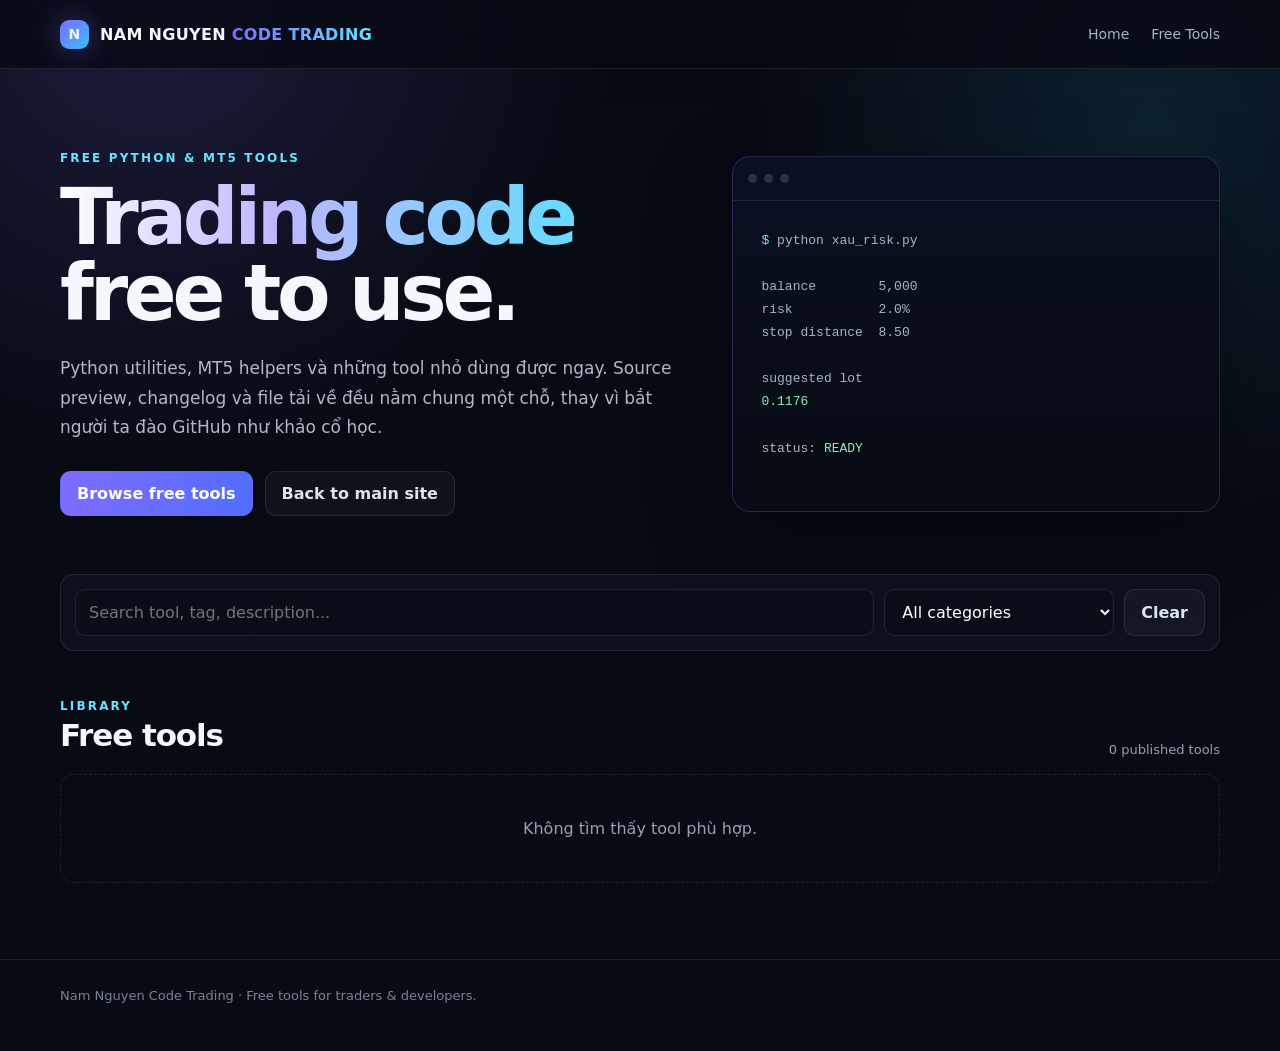
==== free-tools/index.html @ 8c1615cf "Add files via upload" ====
<!doctype html>
<html lang="vi">
<head>
  <meta charset="utf-8">
  <meta name="viewport" content="width=device-width,initial-scale=1">
  <meta name="theme-color" content="#070a12">
  <title>Free Trading Tools | Nam Nguyen Code Trading</title>
  <meta name="description" content="Free Python, MT5 and trading utilities shared by Nam Nguyen Code Trading.">
  <link rel="stylesheet" href="./assets/style.css">
</head>
<body>
<header class="topbar">
  <div class="container nav">
    <a class="brand" href="../"><span class="logo">N</span><span>NAM NGUYEN <b>CODE TRADING</b></span></a>
    <nav class="navlinks">
      <a href="../">Home</a>
      <a href="./">Free Tools</a>
    </nav>
  </div>
</header>

<main class="container">
  <section class="hero">
    <div>
      <div class="kicker">FREE PYTHON & MT5 TOOLS</div>
      <h1><span class="gradient">Trading code</span><br>free to use.</h1>
      <p>Python utilities, MT5 helpers và những tool nhỏ dùng được ngay. Source preview, changelog và file tải về đều nằm chung một chỗ, thay vì bắt người ta đào GitHub như khảo cổ học.</p>
      <div class="hero-actions">
        <a class="button" href="#library">Browse free tools</a>
        <a class="button ghost" href="../">Back to main site</a>
      </div>
    </div>
    <div class="terminal">
      <div class="terminal-head"><span class="dot"></span><span class="dot"></span><span class="dot"></span></div>
      <pre><code><span class="cmd">$</span> python xau_risk.py

balance        5,000
risk           2.0%
stop distance  8.50

suggested lot
<span class="hi">0.1176</span>

status: <span class="hi">READY</span></code></pre>
    </div>
  </section>

  <section id="library">
    <div class="searchbar">
      <input id="searchInput" class="input" placeholder="Search tool, tag, description...">
      <select id="categoryFilter" class="input"><option value="">All categories</option></select>
      <button id="clearBtn" class="button ghost" type="button">Clear</button>
    </div>

    <div class="section-head">
      <div><div class="kicker">LIBRARY</div><h2>Free tools</h2></div>
      <div id="toolCount" class="count">Loading...</div>
    </div>

    <div id="toolGrid" class="grid"></div>
  </section>
</main>

<footer class="footer">
  <div class="container">Nam Nguyen Code Trading · Free tools for traders & developers.</div>
</footer>

<script src="./assets/app.js"></script>
</body>
</html>
---- free-tools/assets/style.css ----
:root{
  --bg:#070a12;
  --bg2:#0b1020;
  --card:#101727;
  --card2:#0b1220;
  --line:rgba(255,255,255,.09);
  --line2:rgba(121,113,255,.25);
  --text:#f4f7fb;
  --muted:#96a1b5;
  --purple:#7d6cff;
  --blue:#35bdf8;
  --cyan:#65e5ff;
  --green:#88f0b0;
  --danger:#ff6b81;
  --warning:#ffc966;
  --shadow:0 30px 80px rgba(0,0,0,.35);
}
*{box-sizing:border-box}
html{scroll-behavior:smooth;background:var(--bg)}
body{
  margin:0;color:var(--text);min-height:100vh;
  font-family:Inter,ui-sans-serif,system-ui,-apple-system,BlinkMacSystemFont,"Segoe UI",Roboto,Arial,sans-serif;
  background:
    radial-gradient(circle at 12% 0%,rgba(125,108,255,.18),transparent 30%),
    radial-gradient(circle at 90% 12%,rgba(53,189,248,.12),transparent 27%),
    linear-gradient(180deg,#070a12 0%,#080b14 100%);
}
a{color:inherit;text-decoration:none}
button,input,select,textarea{font:inherit}
.container{width:min(1160px,calc(100% - 36px));margin:auto}
.topbar{
  position:sticky;top:0;z-index:20;
  backdrop-filter:blur(18px);background:rgba(7,10,18,.78);
  border-bottom:1px solid var(--line);
}
.nav{height:68px;display:flex;align-items:center;justify-content:space-between;gap:20px}
.brand{display:flex;align-items:center;gap:11px;font-weight:900;letter-spacing:.02em}
.logo{
  width:29px;height:29px;border-radius:9px;
  background:linear-gradient(135deg,var(--purple),var(--blue));
  box-shadow:0 0 28px rgba(125,108,255,.38);
  display:grid;place-items:center;font-size:14px;
}
.brand b{background:linear-gradient(90deg,var(--purple),var(--cyan));-webkit-background-clip:text;color:transparent}
.navlinks{display:flex;align-items:center;gap:22px;color:#a8b3c6;font-size:14px}
.navlinks a:hover{color:#fff}
.hero{padding:82px 0 58px;display:grid;grid-template-columns:1.12fr .88fr;gap:52px;align-items:center}
.kicker{font-size:12px;font-weight:900;letter-spacing:.18em;color:var(--cyan);text-transform:uppercase}
h1{font-size:clamp(46px,7vw,78px);line-height:.98;letter-spacing:-.055em;margin:14px 0 22px}
.gradient{background:linear-gradient(90deg,#fff 0%,#bdb6ff 42%,#67dbff 100%);-webkit-background-clip:text;color:transparent}
.hero p{max-width:670px;color:#aeb9ca;line-height:1.75;font-size:17px}
.hero-actions{display:flex;gap:12px;flex-wrap:wrap;margin-top:28px}
.button{
  display:inline-flex;align-items:center;justify-content:center;gap:8px;
  border:1px solid transparent;border-radius:11px;padding:12px 16px;
  background:linear-gradient(90deg,var(--purple),#536dff);
  color:#fff;font-weight:800;cursor:pointer;transition:.18s;
}
.button:hover{transform:translateY(-1px);filter:brightness(1.08)}
.button.ghost{background:rgba(255,255,255,.035);border-color:var(--line);color:#dce4ef}
.button.secondary{background:linear-gradient(90deg,#183a68,#155071)}
.button.small{padding:8px 11px;font-size:12px}
.button.danger{background:rgba(255,107,129,.08);border-color:rgba(255,107,129,.28);color:#ff9daf}
.terminal{
  border:1px solid var(--line2);border-radius:18px;overflow:hidden;
  background:linear-gradient(180deg,#0a1020,#070b13);box-shadow:var(--shadow)
}
.terminal-head{height:44px;border-bottom:1px solid var(--line);display:flex;align-items:center;gap:7px;padding:0 15px}
.dot{width:9px;height:9px;border-radius:50%;background:#2a3344}
.terminal pre{margin:0;padding:28px;min-height:310px;color:#a8b5c7;line-height:1.78;overflow:auto}
.terminal .hi{color:var(--green)}
.terminal .cmd{color:var(--cyan)}
.searchbar{
  display:grid;grid-template-columns:1fr 230px auto;gap:10px;
  padding:14px;background:rgba(14,20,33,.72);border:1px solid var(--line);border-radius:14px
}
.input{
  width:100%;background:#080d17;color:#fff;border:1px solid var(--line);
  border-radius:10px;padding:12px 13px;outline:0
}
.input:focus{border-color:rgba(125,108,255,.6);box-shadow:0 0 0 3px rgba(125,108,255,.08)}
.section-head{display:flex;justify-content:space-between;align-items:end;margin:48px 0 17px;gap:20px}
.section-head h2{font-size:31px;letter-spacing:-.035em;margin:4px 0}
.muted{color:var(--muted)}
.count{font-size:13px;color:var(--muted)}
.grid{display:grid;grid-template-columns:repeat(3,1fr);gap:16px}
.card{
  position:relative;background:linear-gradient(180deg,rgba(16,23,39,.96),rgba(11,17,29,.98));
  border:1px solid var(--line);border-radius:16px;padding:20px;
  transition:.2s;overflow:hidden
}
.card:before{
  content:"";position:absolute;inset:-1px auto auto -1px;width:56%;height:1px;
  background:linear-gradient(90deg,var(--purple),transparent)
}
.card:hover{transform:translateY(-3px);border-color:rgba(125,108,255,.35)}
.badges,.tags,.card-actions,.meta{display:flex;gap:8px;align-items:center;flex-wrap:wrap}
.badge{
  padding:5px 7px;border-radius:6px;background:rgba(255,255,255,.055);
  color:#acb7c7;font-size:10px;font-weight:900;letter-spacing:.08em
}
.badge.free{background:rgba(136,240,176,.09);color:var(--green)}
.badge.featured{background:rgba(125,108,255,.12);color:#b9b2ff}
.card h3{font-size:20px;margin:18px 0 9px;letter-spacing:-.02em}
.card p{color:#9da8ba;font-size:14px;line-height:1.68;min-height:70px}
.tags span{font-size:12px;color:#7f8ba1}
.meta{justify-content:space-between;margin-top:18px;padding-top:15px;border-top:1px solid var(--line);font-size:12px;color:#8f9bae}
.card-actions{margin-top:14px}
.card-actions .button{flex:1}
.empty{grid-column:1/-1;text-align:center;padding:44px;border:1px dashed var(--line);border-radius:14px;color:var(--muted)}
.footer{margin-top:76px;border-top:1px solid var(--line);padding:28px 0 48px;color:#778397;font-size:13px}
.back{display:inline-block;color:#97a4b8;margin:34px 0 26px}
.detail-hero{display:grid;grid-template-columns:1fr 260px;gap:34px;align-items:center}
.detail-hero h1{font-size:clamp(40px,6vw,62px)}
.download-box{
  background:linear-gradient(180deg,#10182a,#0a101c);border:1px solid var(--line2);
  border-radius:16px;padding:22px;display:flex;flex-direction:column;gap:8px
}
.download-box strong{font-size:34px}
.download-box small{color:var(--muted)}
.detail-grid{display:grid;grid-template-columns:1.45fr .75fr;gap:16px;margin-top:26px}
.panel{background:rgba(14,20,33,.86);border:1px solid var(--line);border-radius:15px;padding:18px}
.panel-title{text-transform:uppercase;letter-spacing:.1em;font-size:11px;color:#b7c2d2;font-weight:900;margin-bottom:13px}
.code{background:#060a11;border:1px solid var(--line);border-radius:11px;padding:18px;overflow:auto;color:#aef2c4;line-height:1.68}
.change-list{margin:0;padding-left:18px;color:#a4b0c1;line-height:1.8}
.admin-head{display:flex;justify-content:space-between;align-items:center;margin:46px 0 22px;gap:18px}
.admin-head h1{font-size:42px;margin:5px 0}
.notice{
  padding:14px 15px;border:1px solid rgba(255,201,102,.24);
  background:rgba(255,201,102,.055);border-radius:12px;color:#d7c390;line-height:1.6;margin-bottom:18px
}
.admin-layout{display:grid;grid-template-columns:1fr 420px;gap:16px;align-items:start}
.tool-list{border:1px solid var(--line);border-radius:14px;overflow:hidden}
.tool-row{
  display:grid;grid-template-columns:1fr auto;gap:14px;padding:16px;background:rgba(12,18,31,.8);
  border-top:1px solid var(--line);align-items:center
}
.tool-row:first-child{border-top:0}
.tool-row h3{margin:3px 0 5px;font-size:16px}
.tool-row .sub{font-size:12px;color:var(--muted)}
.row-actions{display:flex;gap:7px;flex-wrap:wrap;justify-content:flex-end}
.status{font-size:10px;font-weight:900;letter-spacing:.09em}
.status.on{color:var(--green)}
.status.off{color:var(--warning)}
.editor-panel{
  position:sticky;top:86px;background:rgba(14,20,33,.95);border:1px solid var(--line);
  border-radius:15px;padding:20px
}
.editor-panel h2{margin:5px 0 4px}
label{display:block;color:#aeb9c9;font-size:12px;font-weight:800;margin:13px 0 6px}
textarea.input{min-height:92px;resize:vertical}
.two{display:grid;grid-template-columns:1fr 1fr;gap:10px}
.checkbox{display:flex;align-items:center;gap:8px;margin-top:13px;color:#aeb9c9;font-size:13px}
.checkbox input{width:auto}
.editor-actions{display:flex;gap:8px;flex-wrap:wrap;margin-top:16px}
.admin-footer-actions{
  display:flex;justify-content:space-between;gap:12px;flex-wrap:wrap;margin-top:20px;
  padding:16px;background:rgba(14,20,33,.72);border:1px solid var(--line);border-radius:13px
}
.json-preview{margin-top:16px;max-height:280px}
.toast{
  position:fixed;right:22px;bottom:22px;padding:12px 14px;background:#11192a;border:1px solid var(--line2);
  border-radius:10px;box-shadow:var(--shadow);opacity:0;transform:translateY(10px);pointer-events:none;transition:.2s
}
.toast.show{opacity:1;transform:none}
@media(max-width:900px){
  .hero,.detail-hero,.detail-grid,.admin-layout{grid-template-columns:1fr}
  .grid{grid-template-columns:1fr 1fr}
  .editor-panel{position:static}
}
@media(max-width:620px){
  .navlinks a:not(:last-child){display:none}
  .hero{padding-top:54px}
  .grid,.searchbar,.two{grid-template-columns:1fr}
  .section-head,.admin-head{align-items:flex-start;flex-direction:column}
  .tool-row{grid-template-columns:1fr}
  .row-actions{justify-content:flex-start}
  .container{width:min(100% - 24px,1160px)}
}
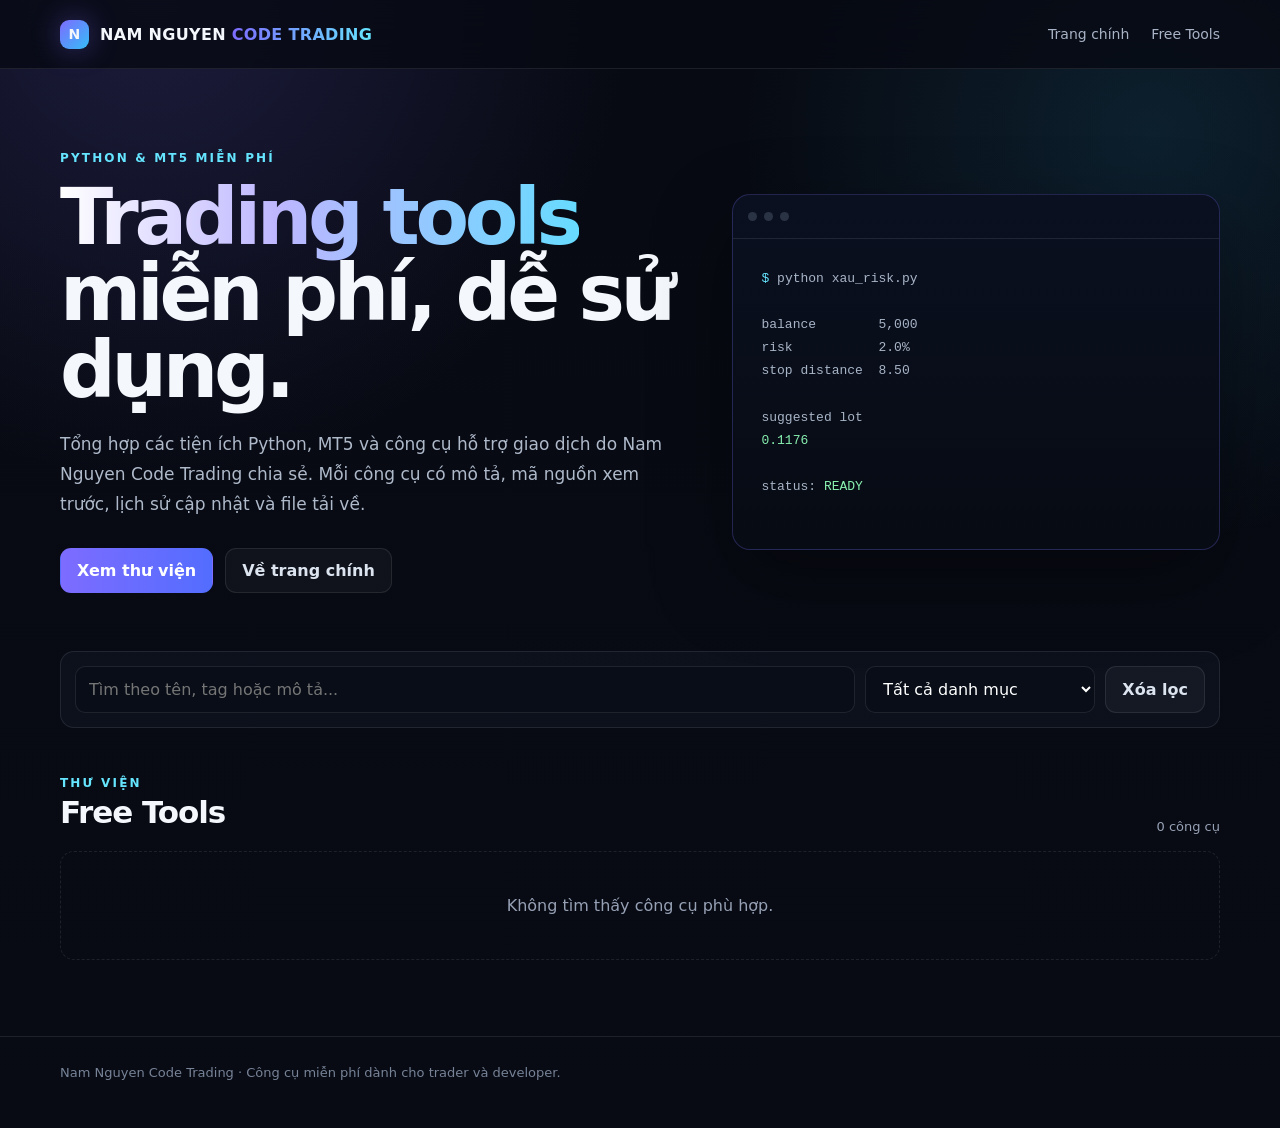
==== commit fa060d02: "Add files via upload" ====
--- a/free-tools/index.html
+++ b/free-tools/index.html
@@ -5,7 +5,7 @@
   <meta name="viewport" content="width=device-width,initial-scale=1">
   <meta name="theme-color" content="#070a12">
   <title>Free Trading Tools | Nam Nguyen Code Trading</title>
-  <meta name="description" content="Free Python, MT5 and trading utilities shared by Nam Nguyen Code Trading.">
+  <meta name="description" content="Thư viện công cụ Python, MT5 và tiện ích hỗ trợ giao dịch miễn phí từ Nam Nguyen Code Trading.">
   <link rel="stylesheet" href="./assets/style.css">
 </head>
 <body>
@@ -13,7 +13,7 @@
   <div class="container nav">
     <a class="brand" href="../"><span class="logo">N</span><span>NAM NGUYEN <b>CODE TRADING</b></span></a>
     <nav class="navlinks">
-      <a href="../">Home</a>
+      <a href="../">Trang chính</a>
       <a href="./">Free Tools</a>
     </nav>
   </div>
@@ -22,12 +22,12 @@
 <main class="container">
   <section class="hero">
     <div>
-      <div class="kicker">FREE PYTHON & MT5 TOOLS</div>
-      <h1><span class="gradient">Trading code</span><br>free to use.</h1>
-      <p>Python utilities, MT5 helpers và những tool nhỏ dùng được ngay. Source preview, changelog và file tải về đều nằm chung một chỗ, thay vì bắt người ta đào GitHub như khảo cổ học.</p>
+      <div class="kicker">PYTHON & MT5 MIỄN PHÍ</div>
+      <h1><span class="gradient">Trading tools</span><br>miễn phí, dễ sử dụng.</h1>
+      <p>Tổng hợp các tiện ích Python, MT5 và công cụ hỗ trợ giao dịch do Nam Nguyen Code Trading chia sẻ. Mỗi công cụ có mô tả, mã nguồn xem trước, lịch sử cập nhật và file tải về.</p>
       <div class="hero-actions">
-        <a class="button" href="#library">Browse free tools</a>
-        <a class="button ghost" href="../">Back to main site</a>
+        <a class="button" href="#library">Xem thư viện</a>
+        <a class="button ghost" href="../">Về trang chính</a>
       </div>
     </div>
     <div class="terminal">
@@ -47,14 +47,14 @@
 
   <section id="library">
     <div class="searchbar">
-      <input id="searchInput" class="input" placeholder="Search tool, tag, description...">
-      <select id="categoryFilter" class="input"><option value="">All categories</option></select>
-      <button id="clearBtn" class="button ghost" type="button">Clear</button>
+      <input id="searchInput" class="input" placeholder="Tìm theo tên, tag hoặc mô tả...">
+      <select id="categoryFilter" class="input"><option value="">Tất cả danh mục</option></select>
+      <button id="clearBtn" class="button ghost" type="button">Xóa lọc</button>
     </div>
 
     <div class="section-head">
-      <div><div class="kicker">LIBRARY</div><h2>Free tools</h2></div>
-      <div id="toolCount" class="count">Loading...</div>
+      <div><div class="kicker">THƯ VIỆN</div><h2>Free Tools</h2></div>
+      <div id="toolCount" class="count">Đang tải...</div>
     </div>
 
     <div id="toolGrid" class="grid"></div>
@@ -62,7 +62,7 @@
 </main>
 
 <footer class="footer">
-  <div class="container">Nam Nguyen Code Trading · Free tools for traders & developers.</div>
+  <div class="container">Nam Nguyen Code Trading · Công cụ miễn phí dành cho trader và developer.</div>
 </footer>
 
 <script src="./assets/app.js"></script>
